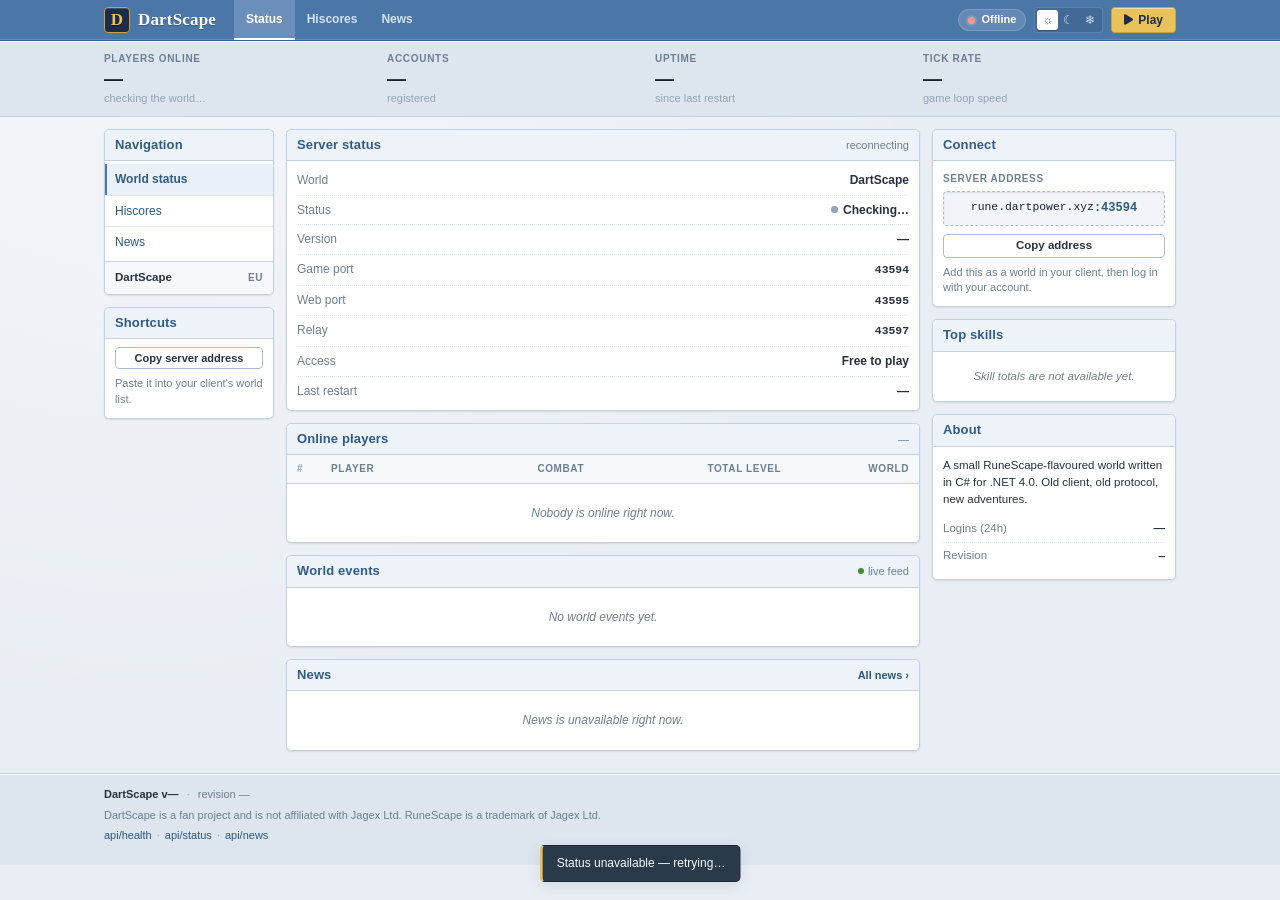
==== src/DartScape.Web/public/index.html @ 3416528e "Server: world simulation, login, protocol, definitions - DefinitionLoader: item/NPC tables from the " ====
<!DOCTYPE html>
<!--
  DartScape — public status site shell.
  A deliberately 2008-era social-network layout (VK/Facebook chrome): blue top bar,
  grey-blue page, white panels, compact type. All live data arrives over the JSON
  API described in docs/WEB-API.md; this file only defines the skeleton and the
  empty states so the page is readable with JavaScript disabled.
-->
<html lang="en" data-theme="light">
<head>
  <meta charset="utf-8">
  <meta name="viewport" content="width=device-width, initial-scale=1">
  <title>DartScape — World Status</title>
  <meta name="description" content="Live world status, online players, hiscores and news for the DartScape world.">
  <meta name="theme-color" content="#4a76a8" id="themeColor">
  <meta name="color-scheme" content="light dark">

  <link rel="icon" type="image/svg+xml" href="assets/img/favicon.svg">

  <!-- Site design first, server-generated branding second so it can override. -->
  <link rel="stylesheet" href="assets/css/app.css">
  <link rel="stylesheet" href="brand.css">

  <!-- Optional icon font. Every icon here is decorative; text labels always render. -->
  <link rel="stylesheet" href="https://cdnjs.cloudflare.com/ajax/libs/font-awesome/6.5.2/css/all.min.css" crossorigin="anonymous" referrerpolicy="no-referrer">

  <script>
    /* Apply the stored theme before first paint to avoid a light-theme flash. */
    (function () {
      try {
        var t = window.localStorage.getItem('dartscape.theme');
        if (t !== 'light' && t !== 'dark' && t !== 'ice') { return; }
        document.documentElement.setAttribute('data-theme', t);
        var m = document.querySelector('meta[name="theme-color"]');
        var c = { light: '#4a76a8', dark: '#22374f', ice: '#3a9ec6' };
        if (m && c[t]) { m.setAttribute('content', c[t]); }
      } catch (e) { /* private mode / disabled storage — keep the light default. */ }
    }());
  </script>
</head>
<body>

<a class="skip" href="#main">Skip to content</a>

<!-- ===== Top bar ========================================================= -->
<header class="topbar" role="banner">
  <div class="topbar-inner">
    <a class="brand" href="./" aria-label="DartScape — world status">
      <span class="brand-mark" aria-hidden="true">D</span>
      <span class="brand-name">DartScape</span>
    </a>

    <nav class="tabs" aria-label="Sections">
      <a class="tab is-active" href="#status" data-view="status" aria-current="page">Status</a>
      <a class="tab" href="#hiscore" data-view="hiscore">Hiscores</a>
      <a class="tab" href="#news" data-view="news">News</a>
    </nav>

    <div class="topbar-actions">
      <span class="conn-pill is-unknown" id="conn-pill" aria-live="polite" title="Checking the world…">
        <span class="pill-dot" aria-hidden="true"></span><span id="conn-text">Connecting…</span>
      </span>

      <div class="theme-switch" role="group" aria-label="Colour theme">
        <button type="button" class="theme-btn is-active" data-theme-set="light" title="Light theme" aria-pressed="true">&#9788;<span class="vh">Light theme</span></button>
        <button type="button" class="theme-btn" data-theme-set="dark" title="Dark theme" aria-pressed="false">&#9790;<span class="vh">Dark theme</span></button>
        <button type="button" class="theme-btn" data-theme-set="ice" title="Ice theme" aria-pressed="false">&#10052;<span class="vh">Ice theme</span></button>
      </div>

      <button type="button" class="btn btn--play" id="play-btn">
        <i class="fa-solid fa-play" aria-hidden="true"></i><span class="btn-play-label">Play</span>
      </button>
    </div>
  </div>
</header>

<!-- ===== Stats strip ==================================================== -->
<section class="statstrip" aria-label="World at a glance">
  <div class="statstrip-inner">
    <div class="stat">
      <span class="stat-label">Players online</span>
      <span class="stat-value" id="stat-players">—</span>
      <span class="stat-note" id="stat-players-note">checking the world…</span>
    </div>
    <div class="stat">
      <span class="stat-label">Accounts</span>
      <span class="stat-value" id="stat-accounts">—</span>
      <span class="stat-note" id="stat-accounts-note">registered</span>
    </div>
    <div class="stat">
      <span class="stat-label">Uptime</span>
      <span class="stat-value" id="stat-uptime">—</span>
      <span class="stat-note" id="stat-uptime-note">since last restart</span>
    </div>
    <div class="stat">
      <span class="stat-label">Tick rate</span>
      <span class="stat-value" id="stat-tick">—</span>
      <span class="stat-note" id="stat-tick-note">game loop speed</span>
    </div>
  </div>
</section>

<!-- ===== Page =========================================================== -->
<main class="layout" id="main">
  <h1 class="vh">DartScape world status</h1>

  <!-- Left navigation column (wide screens only) -->
  <nav class="sidenav" aria-label="Navigation">
    <div class="panel">
      <div class="panel-head"><h2>Navigation</h2></div>
      <ul class="navlist">
        <li><a class="navlink is-active" href="#status" data-view="status" aria-current="page">World status</a></li>
        <li><a class="navlink" href="#hiscore" data-view="hiscore">Hiscores</a></li>
        <li><a class="navlink" href="#news" data-view="news">News</a></li>
      </ul>
      <div class="sidenav-foot">
        <span class="sidenav-world">DartScape</span>
        <span class="sidenav-region" id="nav-region">EU</span>
      </div>
    </div>

    <div class="panel">
      <div class="panel-head"><h2>Shortcuts</h2></div>
      <div class="panel-body panel-body--tight">
        <button type="button" class="btn btn--block btn--sm" data-copy>Copy server address</button>
        <p class="hint">Paste it into your client's world list.</p>
      </div>
    </div>
  </nav>

  <!-- Main column -->
  <div class="column-main">

    <!-- ---------- Status view ---------- -->
    <section class="view" id="view-status" aria-label="World status">

      <div class="panel">
        <div class="panel-head">
          <h2>Server status</h2>
          <span class="panel-note" id="server-note">live</span>
        </div>
        <div class="panel-body">
          <div class="kv" id="server-kv">
            <div class="kv-row"><span class="kv-key">World</span><span class="kv-val">DartScape</span></div>
            <div class="kv-row"><span class="kv-key">Status</span><span class="kv-val"><span class="dot"></span>Checking…</span></div>
            <div class="kv-row"><span class="kv-key">Version</span><span class="kv-val">—</span></div>
            <div class="kv-row"><span class="kv-key">Game port</span><span class="kv-val mono">43594</span></div>
            <div class="kv-row"><span class="kv-key">Web port</span><span class="kv-val mono">43595</span></div>
            <div class="kv-row"><span class="kv-key">Relay</span><span class="kv-val mono">43597</span></div>
            <div class="kv-row"><span class="kv-key">Access</span><span class="kv-val">Free to play</span></div>
            <div class="kv-row"><span class="kv-key">Last restart</span><span class="kv-val">—</span></div>
          </div>
        </div>
      </div>

      <div class="panel">
        <div class="panel-head">
          <h2>Online players</h2>
          <span class="panel-note" id="players-note">—</span>
        </div>
        <div class="table-wrap">
          <table class="table">
            <thead>
              <tr>
                <th class="rank" scope="col">#</th>
                <th scope="col">Player</th>
                <th class="num" scope="col">Combat</th>
                <th class="num" scope="col">Total level</th>
                <th class="num" scope="col">World</th>
              </tr>
            </thead>
            <tbody id="players-body">
              <tr><td colspan="5" class="empty">Nobody is online right now.</td></tr>
            </tbody>
          </table>
        </div>
      </div>

      <div class="panel">
        <div class="panel-head">
          <h2>World events</h2>
          <span class="panel-note"><span class="live-dot" aria-hidden="true"></span>live feed</span>
        </div>
        <ul class="events" id="event-list">
          <li class="empty">No world events yet.</li>
        </ul>
      </div>

      <div class="panel">
        <div class="panel-head">
          <h2>News</h2>
          <a class="panel-link" href="#news" data-view="news">All news &rsaquo;</a>
        </div>
        <div class="news-mini" id="news-mini">
          <p class="empty">No news has been posted yet.</p>
        </div>
      </div>

    </section>

    <!-- ---------- Hiscores view ---------- -->
    <section class="view is-hidden" id="view-hiscore" aria-label="Hiscores">
      <div class="panel">
        <div class="panel-head">
          <h2>Hiscores</h2>
          <span class="panel-note" id="hiscore-note">top 25</span>
        </div>
        <div class="panel-body panel-body--toolbar">
          <label class="field">
            <span class="field-label">Skill</span>
            <select id="skill-select" class="select">
              <option value="attack">Attack</option>
              <option value="strength">Strength</option>
              <option value="defence">Defence</option>
              <option value="ranged">Ranged</option>
              <option value="prayer">Prayer</option>
              <option value="magic">Magic</option>
              <option value="runecrafting">Runecrafting</option>
              <option value="construction">Construction</option>
              <option value="hitpoints">Hitpoints</option>
              <option value="agility">Agility</option>
              <option value="herblore">Herblore</option>
              <option value="thieving">Thieving</option>
              <option value="crafting">Crafting</option>
              <option value="fletching">Fletching</option>
              <option value="slayer">Slayer</option>
              <option value="hunter">Hunter</option>
              <option value="mining">Mining</option>
              <option value="smithing">Smithing</option>
              <option value="fishing">Fishing</option>
              <option value="cooking">Cooking</option>
              <option value="firemaking">Firemaking</option>
              <option value="woodcutting" selected>Woodcutting</option>
              <option value="farming">Farming</option>
            </select>
          </label>
          <button type="button" class="btn" id="hiscore-refresh">Refresh</button>
        </div>
        <div class="table-wrap">
          <table class="table">
            <thead>
              <tr>
                <th class="rank" scope="col">Rank</th>
                <th scope="col">Player</th>
                <th class="num" scope="col">Level</th>
                <th class="num" scope="col">Experience</th>
              </tr>
            </thead>
            <tbody id="hiscore-body">
              <tr><td colspan="4" class="empty">Loading hiscores…</td></tr>
            </tbody>
          </table>
        </div>
      </div>
    </section>

    <!-- ---------- News view ---------- -->
    <section class="view is-hidden" id="view-news" aria-label="News">
      <div class="panel">
        <div class="panel-head">
          <h2>News</h2>
          <span class="panel-note">newest first</span>
        </div>
        <div class="news-full" id="news-full">
          <p class="empty">Loading news…</p>
        </div>
      </div>
    </section>

  </div>

  <!-- Right rail -->
  <aside class="rail" aria-label="Sidebar">

    <div class="panel" id="connect-panel">
      <div class="panel-head"><h2>Connect</h2></div>
      <div class="panel-body">
        <p class="connect-label">Server address</p>
        <div class="address-box">
          <code id="connect-address">rune.dartpower.xyz</code><span class="address-port" id="connect-port">:43594</span>
        </div>
        <button type="button" class="btn btn--block" data-copy>Copy address</button>
        <p class="hint">Add this as a world in your client, then log in with your account.</p>
      </div>
    </div>

    <div class="panel">
      <div class="panel-head"><h2>Top skills</h2></div>
      <div class="panel-body" id="skills-list">
        <p class="empty">Skill totals are not available yet.</p>
      </div>
    </div>

    <div class="panel panel--about">
      <div class="panel-head"><h2>About</h2></div>
      <div class="panel-body">
        <p class="about-text">A small RuneScape-flavoured world written in C# for .NET 4.0. Old client, old protocol, new adventures.</p>
        <div class="kv kv--compact">
          <div class="kv-row"><span class="kv-key">Logins (24h)</span><span class="kv-val" id="about-logins">—</span></div>
          <div class="kv-row"><span class="kv-key">Revision</span><span class="kv-val mono" id="about-rev">—</span></div>
        </div>
      </div>
    </div>

  </aside>
</main>

<noscript>
  <div class="noscript">
    <div class="noscript-inner">
      <strong>JavaScript is switched off.</strong>
      The status page needs JavaScript to read the world's JSON API. You can still
      call <a href="api/status">api/status</a>, <a href="api/news">api/news</a> or
      <a href="api/hiscore?skill=woodcutting">api/hiscore</a> directly — or connect
      to <code>rune.dartpower.xyz:43594</code> with your client.
    </div>
  </div>
</noscript>

<!-- ===== Footer ========================================================= -->
<footer class="sitefoot">
  <div class="sitefoot-inner">
    <p>
      <strong>DartScape</strong>
      <span class="foot-version" id="foot-version">v—</span>
      <span class="foot-sep">·</span>
      <span id="foot-rev">revision —</span>
    </p>
    <p class="foot-legal">DartScape is a fan project and is not affiliated with Jagex Ltd. RuneScape is a trademark of Jagex Ltd.</p>
    <p class="foot-links">
      <a href="api/health">api/health</a><span class="foot-sep">·</span><a href="api/status">api/status</a><span class="foot-sep">·</span><a href="api/news">api/news</a>
    </p>
  </div>
</footer>

<!-- Single reusable toast; only one can ever be visible. -->
<div class="toast" id="toast" role="status" aria-live="polite"></div>

<script src="assets/js/app.js?v=1"></script>
</body>
</html>
---- src/DartScape.Web/public/assets/css/app.css ----
/* ==========================================================================
   DartScape — public status site
   A deliberate 2008-era social-network skin: blue chrome, grey-blue page,
   white panels, 11–13px system type, tight 4–6px radii, 1px inner highlights.

   Contents
     01. Reset & base
     02. Theme tokens  (:root, light, dark, ice)
     03. Layout
     04. Top bar
     05. Stats strip
     06. Panels
     07. Key/value rows
     08. Tables
     09. Pills, dots, tags
     10. Buttons, fields
     11. Event feed
     12. News
     13. Skill bars
     14. Connect / address
     15. Toast, noscript, skip link
     16. Footer
     17. Utilities
     18. Responsive
   ========================================================================== */


/* ==========================================================================
   01. Reset & base
   ========================================================================== */

*,
*::before,
*::after { box-sizing: border-box; }

html {
  -webkit-text-size-adjust: 100%;
  text-size-adjust: 100%;
}

body,
h1, h2, h3, h4, h5, h6,
p, ul, ol, dl, dd, figure, blockquote {
  margin: 0;
}

ul, ol { padding: 0; list-style: none; }

img, svg { display: block; max-width: 100%; }

button, input, select, textarea {
  font: inherit;
  color: inherit;
  margin: 0;
}

button { cursor: pointer; }

table {
  border-collapse: collapse;
  border-spacing: 0;
  width: 100%;
}

a {
  color: var(--link);
  text-decoration: none;
}

a:hover { text-decoration: underline; }

a:focus-visible,
button:focus-visible,
select:focus-visible {
  outline: 2px solid var(--accent);
  outline-offset: 1px;
}

code, .mono {
  font-family: var(--font-mono);
  font-size: 0.95em;
}

body {
  background: var(--bg-page);
  color: var(--text);
  font-family: var(--font-ui);
  font-size: var(--fs-base);
  line-height: 1.55;
  min-height: 100%;
  /* A whisper of the old paper texture, without an image request. */
  background-image:
    radial-gradient(circle at 12% -10%, var(--page-glow) 0, transparent 55%);
  background-repeat: no-repeat;
}

strong, b { font-weight: 700; }

::selection {
  background: var(--selection-bg);
  color: var(--selection-fg);
}


/* ==========================================================================
   02. Theme tokens
   Every colour in this file comes from one of these custom properties.
   :root carries the structural tokens plus the light palette as a fallback.
   ========================================================================== */

:root {
  /* Type & geometry */
  --font-ui: "Segoe UI", Tahoma, Verdana, Arial, "Helvetica Neue", sans-serif;
  --font-mono: Consolas, "Lucida Console", "Courier New", monospace;
  --fs-base: 12px;
  --fs-small: 11px;
  --fs-title: 13px;
  --radius: 5px;
  --radius-sm: 4px;
  --wrap: 1100px;
  --topbar-h: 40px;
  --space: 12px;
  --transition: 120ms ease;

  /* Light palette (also the no-attribute fallback) */
  color-scheme: light;

  --bg-page: #e9eef4;
  --bg-page-alt: #dde5ef;
  --bg-panel: #ffffff;
  --bg-panel-head: #eef3f9;
  --bg-subtle: #f6f9fc;
  --bg-inset: #f1f5fa;

  --border: #c3d2e3;
  --border-strong: #a9bed6;
  --border-soft: #dde6f0;

  --text: #26313d;
  --text-strong: #16222e;
  --text-muted: #6d7f92;
  --text-faint: #93a3b3;

  --link: #2b587a;
  --link-hover: #1d4361;

  --accent: #4a76a8;
  --accent-strong: #2f5b86;
  --accent-soft: #eaf1f9;

  --topbar-bg: #4a76a8;
  --topbar-edge: #3a608c;
  --topbar-text: #ffffff;
  --topbar-dim: #d3e3f3;
  --topbar-hover: rgba(255, 255, 255, 0.12);
  --topbar-active: rgba(255, 255, 255, 0.18);
  --topbar-line: rgba(255, 255, 255, 0.16);

  --ok: #3f8a3f;
  --ok-soft: #e8f4e6;
  --warn: #a97a1e;
  --bad: #b2433a;
  --bad-soft: #fbeceb;

  --gold: #e8c25a;
  --gold-hover: #f2d276;
  --gold-edge: #c9a43e;
  --navy: #1b2c4a;

  --row-hover: #f2f7fd;
  --row-zebra: #fafcfe;

  --shadow: rgba(24, 44, 72, 0.10);
  --inset-highlight: rgba(255, 255, 255, 0.85);
  --page-glow: rgba(255, 255, 255, 0.55);

  --toast-bg: #2b3a4a;
  --toast-fg: #f4f8fc;
  --toast-border: #1c2733;

  --selection-bg: #cfe1f4;
  --selection-fg: #16222e;
}

html[data-theme="light"] {
  color-scheme: light;

  --bg-page: #e9eef4;
  --bg-page-alt: #dde5ef;
  --bg-panel: #ffffff;
  --bg-panel-head: #eef3f9;
  --bg-subtle: #f6f9fc;
  --bg-inset: #f1f5fa;

  --border: #c3d2e3;
  --border-strong: #a9bed6;
  --border-soft: #dde6f0;

  --text: #26313d;
  --text-strong: #16222e;
  --text-muted: #6d7f92;
  --text-faint: #93a3b3;

  --link: #2b587a;
  --link-hover: #1d4361;

  --accent: #4a76a8;
  --accent-strong: #2f5b86;
  --accent-soft: #eaf1f9;

  --topbar-bg: #4a76a8;
  --topbar-edge: #3a608c;
  --topbar-text: #ffffff;
  --topbar-dim: #d3e3f3;
  --topbar-hover: rgba(255, 255, 255, 0.12);
  --topbar-active: rgba(255, 255, 255, 0.18);
  --topbar-line: rgba(255, 255, 255, 0.16);

  --ok: #3f8a3f;
  --ok-soft: #e8f4e6;
  --warn: #a97a1e;
  --bad: #b2433a;
  --bad-soft: #fbeceb;

  --gold: #e8c25a;
  --gold-hover: #f2d276;
  --gold-edge: #c9a43e;
  --navy: #1b2c4a;

  --row-hover: #f2f7fd;
  --row-zebra: #fafcfe;

  --shadow: rgba(24, 44, 72, 0.10);
  --inset-highlight: rgba(255, 255, 255, 0.85);
  --page-glow: rgba(255, 255, 255, 0.55);

  --toast-bg: #2b3a4a;
  --toast-fg: #f4f8fc;
  --toast-border: #1c2733;

  --selection-bg: #cfe1f4;
  --selection-fg: #16222e;
}

html[data-theme="dark"] {
  color-scheme: dark;

  --bg-page: #161c24;
  --bg-page-alt: #121820;
  --bg-panel: #1f2733;
  --bg-panel-head: #232d3a;
  --bg-subtle: #242e3b;
  --bg-inset: #1a222c;

  --border: #33414f;
  --border-strong: #435667;
  --border-soft: #2a3542;

  --text: #d3dce6;
  --text-strong: #f0f5fa;
  --text-muted: #94a4b4;
  --text-faint: #72828f;

  --link: #8db6e4;
  --link-hover: #b3d2f5;

  --accent: #5b8fd0;
  --accent-strong: #8fb8e8;
  --accent-soft: #24374c;

  --topbar-bg: #22374f;
  --topbar-edge: #16273a;
  --topbar-text: #eef5fc;
  --topbar-dim: #a3b9ce;
  --topbar-hover: rgba(255, 255, 255, 0.08);
  --topbar-active: rgba(255, 255, 255, 0.14);
  --topbar-line: rgba(255, 255, 255, 0.10);

  --ok: #6fbf73;
  --ok-soft: #1f3324;
  --warn: #d8ab52;
  --bad: #e0766c;
  --bad-soft: #3a2422;

  --gold: #e8c25a;
  --gold-hover: #f4d47f;
  --gold-edge: #b28f38;
  --navy: #16233a;

  --row-hover: #27333f;
  --row-zebra: #222b37;

  --shadow: rgba(0, 0, 0, 0.40);
  --inset-highlight: rgba(255, 255, 255, 0.05);
  --page-glow: rgba(90, 140, 200, 0.06);

  --toast-bg: #2f3d4d;
  --toast-fg: #f0f5fa;
  --toast-border: #435667;

  --selection-bg: #34506f;
  --selection-fg: #f0f5fa;
}

html[data-theme="ice"] {
  color-scheme: light;

  --bg-page: #e6f4fa;
  --bg-page-alt: #d6ecf6;
  --bg-panel: #ffffff;
  --bg-panel-head: #e4f5fc;
  --bg-subtle: #f4fbfe;
  --bg-inset: #eef8fd;

  --border: #b4dced;
  --border-strong: #8ec9e0;
  --border-soft: #d3ecf6;

  --text: #1e3a47;
  --text-strong: #0d2a36;
  --text-muted: #5b8296;
  --text-faint: #8aadbd;

  --link: #0e7fa8;
  --link-hover: #095f7e;

  --accent: #2b9fc6;
  --accent-strong: #0e7fa8;
  --accent-soft: #e0f4fc;

  --topbar-bg: #3a9ec6;
  --topbar-edge: #2b86ab;
  --topbar-text: #ffffff;
  --topbar-dim: #d9f1fb;
  --topbar-hover: rgba(255, 255, 255, 0.14);
  --topbar-active: rgba(255, 255, 255, 0.22);
  --topbar-line: rgba(255, 255, 255, 0.22);

  --ok: #2f8f7a;
  --ok-soft: #e2f5f1;
  --warn: #a8811f;
  --bad: #c2543f;
  --bad-soft: #fdeeea;

  --gold: #f0cd6b;
  --gold-hover: #f8dc8c;
  --gold-edge: #c9a848;
  --navy: #123a4c;

  --row-hover: #f0fafe;
  --row-zebra: #f8fdff;

  --shadow: rgba(20, 80, 110, 0.12);
  --inset-highlight: rgba(255, 255, 255, 0.90);
  --page-glow: rgba(255, 255, 255, 0.75);

  --toast-bg: #17495c;
  --toast-fg: #f2fbfe;
  --toast-border: #0e3546;

  --selection-bg: #c8eaf7;
  --selection-fg: #0d2a36;
}


/* ==========================================================================
   03. Layout
   Three columns on wide screens, two under 1080px, one under 900px.
   ========================================================================== */

.layout {
  display: grid;
  grid-template-columns: 170px minmax(0, 1fr) 244px;
  grid-gap: var(--space);
  align-items: start;
  max-width: var(--wrap);
  margin: 0 auto;
  padding: var(--space) 14px 22px;
}

.column-main { min-width: 0; }

.sidenav,
.rail { min-width: 0; }

.view { display: block; }


/* ==========================================================================
   04. Top bar
   ========================================================================== */

.topbar {
  background: var(--topbar-bg);
  border-bottom: 1px solid var(--topbar-edge);
  box-shadow: inset 0 -1px 0 var(--topbar-line);
  color: var(--topbar-text);
}

.topbar-inner {
  display: flex;
  align-items: center;
  height: var(--topbar-h);
  max-width: var(--wrap);
  margin: 0 auto;
  padding: 0 14px;
}

.brand {
  display: flex;
  align-items: center;
  margin-right: 18px;
  color: var(--topbar-text);
  text-decoration: none;
}

.brand:hover { text-decoration: none; }

.brand-mark {
  display: block;
  width: 26px;
  height: 26px;
  margin-right: 8px;
  border: 1px solid var(--gold-edge);
  border-radius: var(--radius-sm);
  background: var(--navy);
  box-shadow: inset 0 1px 0 rgba(255, 255, 255, 0.18);
  color: var(--gold);
  font-family: Georgia, "Times New Roman", serif;
  font-size: 17px;
  font-weight: 700;
  line-height: 24px;
  text-align: center;
  text-shadow: 0 1px 0 rgba(0, 0, 0, 0.45);
}

.brand-name {
  font-family: Georgia, "Times New Roman", serif;
  font-size: 17px;
  font-weight: 700;
  letter-spacing: 0.01em;
  text-shadow: 0 1px 0 rgba(0, 0, 0, 0.25);
}

.tabs {
  display: flex;
  align-self: stretch;
  align-items: stretch;
  height: 100%;
}

.tab {
  display: flex;
  align-items: center;
  padding: 0 12px;
  border-bottom: 2px solid transparent;
  color: var(--topbar-dim);
  font-size: 12px;
  font-weight: 600;
  text-decoration: none;
  transition: background var(--transition), color var(--transition);
}

.tab:hover {
  background: var(--topbar-hover);
  color: var(--topbar-text);
  text-decoration: none;
}

.tab.is-active {
  border-bottom-color: var(--topbar-text);
  background: var(--topbar-active);
  color: var(--topbar-text);
}

.topbar-actions {
  display: flex;
  align-items: center;
  margin-left: auto;
}

.topbar-actions > * { margin-left: 8px; }

/* Connection pill */
.conn-pill {
  display: inline-flex;
  align-items: center;
  height: 22px;
  padding: 0 9px;
  border: 1px solid var(--topbar-line);
  border-radius: 11px;
  background: rgba(255, 255, 255, 0.14);
  color: var(--topbar-text);
  font-size: 11px;
  font-weight: 600;
  white-space: nowrap;
}

.pill-dot {
  width: 7px;
  height: 7px;
  margin-right: 6px;
  border-radius: 50%;
  background: var(--text-faint);
  box-shadow: 0 0 0 2px rgba(255, 255, 255, 0.14);
}

.conn-pill.is-online .pill-dot {
  background: #7ede7e;
  box-shadow: 0 0 0 2px rgba(255, 255, 255, 0.14), 0 0 7px rgba(126, 222, 126, 0.85);
  animation: pulse-dot 2.4s ease-in-out infinite;
}

.conn-pill.is-offline .pill-dot {
  background: #ff9a8b;
  box-shadow: 0 0 0 2px rgba(255, 255, 255, 0.14);
}

.conn-pill.is-unknown .pill-dot { background: #d8dde4; }

@keyframes pulse-dot {
  0%, 100% { opacity: 1; }
  50% { opacity: 0.45; }
}

/* Theme switcher */
.theme-switch {
  display: flex;
  padding: 2px;
  border: 1px solid var(--topbar-line);
  border-radius: var(--radius-sm);
  background: rgba(0, 0, 0, 0.10);
}

.theme-btn {
  display: block;
  width: 21px;
  height: 20px;
  padding: 0;
  border: 0;
  border-radius: 3px;
  background: transparent;
  color: var(--topbar-dim);
  font-size: 12px;
  line-height: 20px;
  text-align: center;
}

.theme-btn:hover {
  background: var(--topbar-hover);
  color: var(--topbar-text);
}

.theme-btn.is-active {
  background: var(--topbar-text);
  color: var(--topbar-bg);
  box-shadow: 0 1px 0 rgba(0, 0, 0, 0.18);
}


/* ==========================================================================
   05. Stats strip
   ========================================================================== */

.statstrip {
  border-bottom: 1px solid var(--border);
  background: var(--bg-page-alt);
  box-shadow: inset 0 1px 0 var(--inset-highlight);
}

.statstrip-inner {
  display: grid;
  grid-template-columns: repeat(4, minmax(0, 1fr));
  max-width: var(--wrap);
  margin: 0 auto;
  padding: 9px 14px;
}

.stat {
  padding: 1px 14px;
  border-left: 1px solid var(--border-soft);
}

.stat:first-child {
  padding-left: 0;
  border-left: 0;
}

.stat-label {
  display: block;
  color: var(--text-muted);
  font-size: 10px;
  font-weight: 700;
  letter-spacing: 0.07em;
  text-transform: uppercase;
}

.stat-value {
  display: block;
  color: var(--text-strong);
  font-size: 19px;
  font-weight: 700;
  font-variant-numeric: tabular-nums;
  line-height: 1.3;
  letter-spacing: -0.01em;
}

.stat-note {
  display: block;
  color: var(--text-faint);
  font-size: 11px;
  line-height: 1.35;
}

.statstrip.is-stale .stat-value { opacity: 0.55; }


/* ==========================================================================
   06. Panels
   ========================================================================== */

.panel {
  margin-bottom: var(--space);
  border: 1px solid var(--border);
  border-radius: var(--radius);
  background: var(--bg-panel);
  box-shadow: inset 0 1px 0 var(--inset-highlight), 0 1px 2px var(--shadow);
  overflow: hidden;
}

.panel:last-child { margin-bottom: 0; }

.panel-head {
  display: flex;
  align-items: center;
  justify-content: space-between;
  padding: 6px 10px;
  border-bottom: 1px solid var(--border);
  border-radius: var(--radius) var(--radius) 0 0;
  background: var(--bg-panel-head);
}

.panel-head h2 {
  color: var(--accent-strong);
  font-size: var(--fs-title);
  font-weight: 700;
  letter-spacing: 0.01em;
  line-height: 1.4;
}

.panel-note {
  color: var(--text-muted);
  font-size: 11px;
  white-space: nowrap;
}

.panel-link {
  font-size: 11px;
  font-weight: 600;
  white-space: nowrap;
}

.panel-body { padding: 10px; }

.panel-body--tight { padding: 8px 10px 10px; }

.panel-body--toolbar {
  display: flex;
  align-items: flex-end;
  justify-content: space-between;
  padding: 9px 10px;
  border-bottom: 1px solid var(--border-soft);
  background: var(--bg-subtle);
}

.panel-body--toolbar .btn { margin-left: 8px; }

/* Left nav list */
.navlist { padding: 3px 0; }

.navlink {
  display: block;
  padding: 6px 10px;
  border-bottom: 1px solid var(--border-soft);
  color: var(--link);
  font-size: 12px;
}

.navlink:hover {
  background: var(--bg-subtle);
  text-decoration: none;
}

.navlink.is-active {
  background: var(--accent-soft);
  box-shadow: inset 2px 0 0 var(--accent);
  color: var(--accent-strong);
  font-weight: 700;
}

.navlist li:last-child .navlink { border-bottom: 0; }

.sidenav-foot {
  display: flex;
  align-items: baseline;
  justify-content: space-between;
  padding: 7px 10px;
  border-top: 1px solid var(--border);
  background: var(--bg-subtle);
  border-radius: 0 0 var(--radius) var(--radius);
}

.sidenav-world {
  color: var(--text);
  font-size: 11.5px;
  font-weight: 700;
}

.sidenav-region {
  color: var(--text-muted);
  font-size: 10px;
  font-weight: 700;
  letter-spacing: 0.06em;
  text-transform: uppercase;
}

.hint {
  margin-top: 7px;
  color: var(--text-muted);
  font-size: 11px;
  line-height: 1.45;
}


/* ==========================================================================
   07. Key/value rows
   ========================================================================== */

.kv { display: block; }

.kv-row {
  display: flex;
  align-items: baseline;
  justify-content: space-between;
  padding: 5px 0;
  border-bottom: 1px dotted var(--border-soft);
  font-size: 12px;
}

.kv-row:first-child { padding-top: 0; }

.kv-row:last-child {
  padding-bottom: 0;
  border-bottom: 0;
}

.kv-key {
  padding-right: 10px;
  color: var(--text-muted);
  white-space: nowrap;
}

.kv-val {
  color: var(--text);
  font-weight: 600;
  text-align: right;
  word-break: break-word;
}

.kv-val .mono { font-weight: 600; }

.kv--compact .kv-row {
  padding: 4px 0;
  font-size: 11.5px;
}

.kv--compact { margin-top: 8px; }


/* ==========================================================================
   08. Tables
   ========================================================================== */

.table-wrap {
  overflow-x: auto;
  border-radius: 0 0 var(--radius) var(--radius);
}

.table { font-size: 12px; }

.table th {
  padding: 6px 10px;
  border-bottom: 1px solid var(--border);
  background: var(--bg-subtle);
  color: var(--text-muted);
  font-size: 10px;
  font-weight: 700;
  letter-spacing: 0.06em;
  text-align: left;
  text-transform: uppercase;
  white-space: nowrap;
}

.table td {
  padding: 6px 10px;
  border-bottom: 1px solid var(--border-soft);
  vertical-align: middle;
}

.table tbody tr:nth-child(even) { background: var(--row-zebra); }

.table tbody tr:hover { background: var(--row-hover); }

.table tbody tr:last-child td { border-bottom: 0; }

.table .num {
  font-variant-numeric: tabular-nums;
  text-align: right;
  white-space: nowrap;
}

.table .rank {
  width: 34px;
  color: var(--text-faint);
  font-variant-numeric: tabular-nums;
}

.table .player-name { font-weight: 600; }

.table .staff-star {
  margin-left: 4px;
  color: var(--gold);
  font-size: 10px;
}

.table .level-max { color: var(--ok); font-weight: 700; }

.table td.empty {
  padding: 20px 12px;
  color: var(--text-muted);
  text-align: center;
  font-style: italic;
}

.table tbody tr:hover td.empty { background: transparent; }


/* ==========================================================================
   09. Pills, dots, tags
   ========================================================================== */

.dot {
  display: inline-block;
  width: 7px;
  height: 7px;
  margin-right: 5px;
  border-radius: 50%;
  background: var(--text-faint);
  vertical-align: 1px;
}

.dot--ok { background: var(--ok); }

.dot--bad { background: var(--bad); }

.dot--warn { background: var(--warn); }

.live-dot {
  display: inline-block;
  width: 6px;
  height: 6px;
  margin-right: 4px;
  border-radius: 50%;
  background: var(--ok);
  box-shadow: 0 0 0 2px var(--ok-soft);
  vertical-align: 1px;
  animation: pulse-dot 2.4s ease-in-out infinite;
}

.tag {
  display: inline-block;
  margin-left: 6px;
  padding: 1px 5px;
  border: 1px solid var(--border-soft);
  border-radius: 3px;
  background: var(--accent-soft);
  color: var(--accent-strong);
  font-size: 9.5px;
  font-weight: 700;
  letter-spacing: 0.05em;
  text-transform: uppercase;
  vertical-align: 1px;
}

.tag--muted {
  background: var(--bg-subtle);
  color: var(--text-muted);
}


/* ==========================================================================
   10. Buttons, fields
   ========================================================================== */

.btn {
  display: inline-flex;
  align-items: center;
  justify-content: center;
  height: 24px;
  padding: 0 10px;
  border: 1px solid var(--border-strong);
  border-radius: var(--radius-sm);
  background: var(--bg-panel);
  box-shadow: inset 0 1px 0 var(--inset-highlight);
  color: var(--text);
  font-size: 11.5px;
  font-weight: 600;
  line-height: 1;
  text-decoration: none;
  white-space: nowrap;
  transition: background var(--transition), border-color var(--transition);
}

.btn:hover {
  border-color: var(--accent);
  background: var(--bg-subtle);
  text-decoration: none;
}

.btn:active {
  background: var(--bg-inset);
  box-shadow: inset 0 1px 2px var(--shadow);
}

.btn i,
.btn .fa-solid { margin-right: 5px; }

.btn--block {
  display: flex;
  width: 100%;
}

.btn--sm {
  height: 22px;
  font-size: 11px;
}

.btn--play {
  height: 26px;
  padding: 0 12px;
  border-color: var(--gold-edge);
  background: var(--gold);
  box-shadow: inset 0 1px 0 rgba(255, 255, 255, 0.45);
  color: var(--navy);
  font-size: 12px;
  font-weight: 700;
}

.btn--play:hover {
  border-color: var(--gold-edge);
  background: var(--gold-hover);
}

.btn--play:active { background: var(--gold); }

.field {
  display: flex;
  align-items: center;
}

.field-label {
  margin-right: 7px;
  color: var(--text-muted);
  font-size: 11px;
  font-weight: 700;
  letter-spacing: 0.04em;
  text-transform: uppercase;
  white-space: nowrap;
}

.select {
  height: 24px;
  padding: 0 4px;
  border: 1px solid var(--border-strong);
  border-radius: var(--radius-sm);
  background: var(--bg-panel);
  color: var(--text);
  font-size: 12px;
}

.select:hover { border-color: var(--accent); }


/* ==========================================================================
   11. Event feed
   ========================================================================== */

.events { display: block; }

.event {
  display: flex;
  align-items: flex-start;
  padding: 6px 10px;
  border-bottom: 1px solid var(--border-soft);
  font-size: 12px;
  line-height: 1.45;
}

.event:last-child { border-bottom: 0; }

.event::before {
  content: "";
  flex: none;
  width: 6px;
  height: 6px;
  margin: 6px 8px 0 0;
  border-radius: 50%;
  background: var(--text-faint);
}

.event--levelup::before { background: var(--ok); }
.event--login::before { background: var(--accent); }
.event--logout::before { background: var(--text-faint); }
.event--death::before { background: var(--bad); }
.event--drop::before { background: var(--gold); }
.event--trade::before { background: var(--warn); }
.event--quest::before { background: var(--accent-strong); }

.event-text {
  min-width: 0;
  color: var(--text);
  word-break: break-word;
}

.event-time {
  order: 2;
  margin-left: auto;
  padding-left: 8px;
  color: var(--text-faint);
  font-size: 11px;
  font-variant-numeric: tabular-nums;
  white-space: nowrap;
}

.events .empty {
  padding: 20px 12px;
  color: var(--text-muted);
  font-size: 12px;
  font-style: italic;
  text-align: center;
}

.events .empty::before { display: none; }


/* ==========================================================================
   12. News
   ========================================================================== */

.news-mini { padding: 0; }

.news-mini .empty,
.news-full .empty {
  padding: 20px 12px;
  color: var(--text-muted);
  font-size: 12px;
  font-style: italic;
  text-align: center;
}

.news-item {
  padding: 9px 10px;
  border-bottom: 1px solid var(--border-soft);
}

.news-item:last-child { border-bottom: 0; }

.news-item h3 {
  margin-bottom: 2px;
  font-size: 12.5px;
  font-weight: 700;
  line-height: 1.4;
}

.news-item h3 a { color: var(--link); }

.news-meta {
  margin-bottom: 3px;
  color: var(--text-faint);
  font-size: 11px;
}

.news-body {
  color: var(--text);
  font-size: 12px;
  line-height: 1.55;
  word-break: break-word;
}

.news-full .news-item { padding: 12px; }

.news-full .news-item h3 { font-size: 13.5px; }


/* ==========================================================================
   13. Skill bars
   ========================================================================== */

.skill-row { padding: 5px 0; }

.skill-row:first-child { padding-top: 0; }

.skill-row:last-child { padding-bottom: 0; }

.skill-top {
  display: flex;
  align-items: baseline;
  justify-content: space-between;
  margin-bottom: 3px;
  font-size: 11.5px;
}

.skill-name { color: var(--text); }

.skill-total {
  color: var(--text-muted);
  font-variant-numeric: tabular-nums;
  font-weight: 600;
}

.skill-bar {
  height: 5px;
  border: 1px solid var(--border-soft);
  border-radius: 3px;
  background: var(--bg-inset);
  overflow: hidden;
}

.skill-bar span {
  display: block;
  height: 100%;
  min-width: 2px;
  border-radius: 2px;
  background: var(--accent);
}

.skills .empty,
#skills-list .empty {
  padding: 6px 0;
  color: var(--text-muted);
  font-size: 11.5px;
  font-style: italic;
  text-align: center;
}


/* ==========================================================================
   14. Connect / address
   ========================================================================== */

.connect-label {
  margin-bottom: 4px;
  color: var(--text-muted);
  font-size: 10px;
  font-weight: 700;
  letter-spacing: 0.06em;
  text-transform: uppercase;
}

.address-box {
  display: flex;
  align-items: center;
  justify-content: center;
  margin-bottom: 8px;
  padding: 8px 6px;
  border: 1px dashed var(--border-strong);
  border-radius: var(--radius-sm);
  background: var(--bg-inset);
  box-shadow: inset 0 1px 2px var(--shadow);
  color: var(--text-strong);
  font-family: var(--font-mono);
  font-size: 12px;
  line-height: 1.4;
  word-break: break-all;
  text-align: center;
}

.address-port {
  color: var(--accent-strong);
  font-weight: 700;
}

#connect-panel.is-pulsing {
  animation: panel-pulse 1s ease-out;
}

@keyframes panel-pulse {
  0% { box-shadow: 0 0 0 0 var(--accent), inset 0 1px 0 var(--inset-highlight); }
  100% { box-shadow: 0 0 0 8px transparent, inset 0 1px 0 var(--inset-highlight); }
}

.about-text {
  color: var(--text);
  font-size: 11.5px;
  line-height: 1.5;
}


/* ==========================================================================
   15. Toast, noscript, skip link
   ========================================================================== */

.toast {
  position: fixed;
  left: 50%;
  bottom: 18px;
  z-index: 60;
  max-width: 340px;
  padding: 9px 14px;
  border: 1px solid var(--toast-border);
  border-left: 3px solid var(--gold);
  border-radius: var(--radius);
  background: var(--toast-bg);
  box-shadow: 0 4px 14px var(--shadow);
  color: var(--toast-fg);
  font-size: 12px;
  line-height: 1.4;
  opacity: 0;
  visibility: hidden;
  transform: translate(-50%, 10px);
  transition: opacity 160ms ease, transform 160ms ease, visibility 160ms ease;
}

.toast.is-visible {
  opacity: 1;
  visibility: visible;
  transform: translate(-50%, 0);
}

.noscript {
  max-width: var(--wrap);
  margin: 0 auto;
  padding: 0 14px 16px;
}

.noscript-inner {
  padding: 12px 14px;
  border: 1px solid var(--border-strong);
  border-left: 3px solid var(--warn);
  border-radius: var(--radius);
  background: var(--bg-panel);
  color: var(--text);
  font-size: 12px;
  line-height: 1.6;
}

.noscript-inner strong { display: block; margin-bottom: 2px; }

.noscript code {
  padding: 1px 4px;
  border: 1px solid var(--border-soft);
  border-radius: 3px;
  background: var(--bg-inset);
}

.skip {
  position: absolute;
  left: -9999px;
  top: 0;
  z-index: 100;
  padding: 6px 12px;
  border-radius: 0 0 var(--radius-sm) 0;
  background: var(--gold);
  color: var(--navy);
  font-weight: 700;
}

.skip:focus {
  left: 0;
  text-decoration: none;
}


/* ==========================================================================
   16. Footer
   ========================================================================== */

.sitefoot {
  border-top: 1px solid var(--border);
  background: var(--bg-page-alt);
  box-shadow: inset 0 1px 0 var(--inset-highlight);
}

.sitefoot-inner {
  max-width: var(--wrap);
  margin: 0 auto;
  padding: 12px 14px 20px;
  color: var(--text-muted);
  font-size: 11px;
  line-height: 1.6;
}

.sitefoot p + p { margin-top: 3px; }

.sitefoot strong { color: var(--text); }

.foot-version {
  color: var(--text);
  font-weight: 600;
}

.foot-sep {
  margin: 0 5px;
  color: var(--text-faint);
}

.foot-legal { max-width: 640px; }

.foot-links a { font-size: 11px; }


/* ==========================================================================
   17. Utilities
   ========================================================================== */

.is-hidden { display: none !important; }

.vh {
  position: absolute !important;
  width: 1px;
  height: 1px;
  margin: -1px;
  padding: 0;
  border: 0;
  overflow: hidden;
  clip: rect(0 0 0 0);
  white-space: nowrap;
}

.muted { color: var(--text-muted); }


/* ==========================================================================
   18. Responsive
   ========================================================================== */

@media (max-width: 1080px) {
  .layout {
    grid-template-columns: minmax(0, 1fr) 240px;
  }

  .sidenav { display: none; }
}

@media (max-width: 900px) {
  .layout {
    grid-template-columns: minmax(0, 1fr);
    padding-bottom: 18px;
  }

  .rail {
    display: grid;
    grid-template-columns: repeat(2, minmax(0, 1fr));
    grid-gap: var(--space);
    align-items: start;
  }

  .rail .panel { margin-bottom: 0; }

  .rail .panel--about { grid-column: 1 / -1; }
}

@media (max-width: 720px) {
  .topbar-inner {
    height: auto;
    padding: 7px 12px;
    flex-wrap: wrap;
  }

  .brand { margin-right: 10px; }

  .topbar-actions { margin-left: auto; }

  .tabs {
    order: 3;
    width: 100%;
    height: auto;
    margin-top: 7px;
    border-top: 1px solid var(--topbar-line);
  }

  .tab {
    padding: 6px 12px;
    border-bottom-width: 2px;
  }

  .tab:first-child { padding-left: 0; }

  .statstrip-inner {
    grid-template-columns: repeat(2, minmax(0, 1fr));
    grid-row-gap: 9px;
  }

  .stat { padding-left: 12px; }

  .stat:nth-child(odd) {
    padding-left: 0;
    border-left: 0;
  }

  .stat-value { font-size: 17px; }

  .layout { padding: 10px 10px 16px; }

  .rail { grid-template-columns: minmax(0, 1fr); }

  .rail .panel--about { grid-column: auto; }

  .panel-body--toolbar { flex-wrap: wrap; }

  .panel-body--toolbar .btn {
    margin-top: 7px;
    margin-left: 0;
  }

  .sitefoot-inner { padding: 11px 12px 18px; }

  .btn-play-label { display: none; }

  .btn--play { padding: 0 9px; }

  .btn--play i { margin-right: 0; }
}

@media (max-width: 420px) {
  .brand-name { font-size: 15px; }

  .theme-btn { width: 19px; }

  .conn-pill { padding: 0 8px; }

  .conn-pill .pill-dot { margin-right: 5px; }

  .table th,
  .table td { padding: 6px 8px; }

  .table .num { font-size: 11px; }
}

@media (prefers-reduced-motion: reduce) {
  *,
  *::before,
  *::after {
    animation-duration: 0.001ms !important;
    animation-iteration-count: 1 !important;
    transition-duration: 0.001ms !important;
  }
}
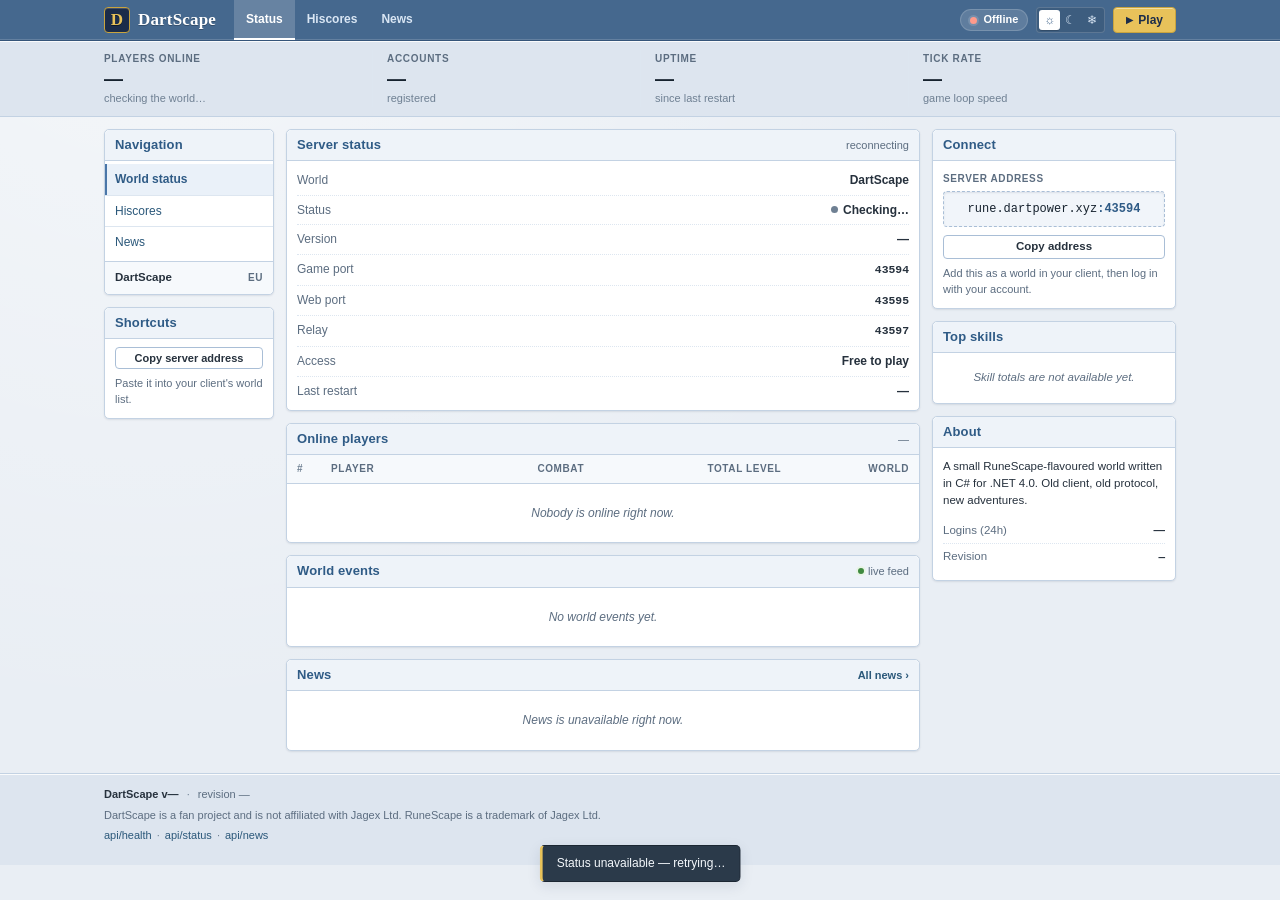
==== commit 770cd3ca: "Client and launcher - Framebuffer: 32-bit software renderer, one LockBits copy per frame. - FontRend" ====
--- a/src/DartScape.Web/public/index.html
+++ b/src/DartScape.Web/public/index.html
@@ -12,7 +12,7 @@
   <meta name="viewport" content="width=device-width, initial-scale=1">
   <title>DartScape — World Status</title>
   <meta name="description" content="Live world status, online players, hiscores and news for the DartScape world.">
-  <meta name="theme-color" content="#4a76a8" id="themeColor">
+  <meta name="theme-color" content="#45688e" id="themeColor">
   <meta name="color-scheme" content="light dark">
 
   <link rel="icon" type="image/svg+xml" href="assets/img/favicon.svg">
@@ -32,7 +32,7 @@
         if (t !== 'light' && t !== 'dark' && t !== 'ice') { return; }
         document.documentElement.setAttribute('data-theme', t);
         var m = document.querySelector('meta[name="theme-color"]');
-        var c = { light: '#4a76a8', dark: '#22374f', ice: '#3a9ec6' };
+        var c = { light: '#45688e', dark: '#22374f', ice: '#24748f' };
         if (m && c[t]) { m.setAttribute('content', c[t]); }
       } catch (e) { /* private mode / disabled storage — keep the light default. */ }
     }());
@@ -68,7 +68,7 @@
       </div>
 
       <button type="button" class="btn btn--play" id="play-btn">
-        <i class="fa-solid fa-play" aria-hidden="true"></i><span class="btn-play-label">Play</span>
+        <span class="play-glyph" aria-hidden="true">&#9654;</span><span class="btn-play-label">Play</span>
       </button>
     </div>
   </div>
--- a/src/DartScape.Web/public/assets/css/app.css
+++ b/src/DartScape.Web/public/assets/css/app.css
@@ -138,8 +138,8 @@
 
   --text: #26313d;
   --text-strong: #16222e;
-  --text-muted: #6d7f92;
-  --text-faint: #93a3b3;
+  --text-muted: #5c6d80;
+  --text-faint: #6f8093;
 
   --link: #2b587a;
   --link-hover: #1d4361;
@@ -148,10 +148,10 @@
   --accent-strong: #2f5b86;
   --accent-soft: #eaf1f9;
 
-  --topbar-bg: #4a76a8;
-  --topbar-edge: #3a608c;
+  --topbar-bg: #45688e;
+  --topbar-edge: #35557a;
   --topbar-text: #ffffff;
-  --topbar-dim: #d3e3f3;
+  --topbar-dim: #d9e6f4;
   --topbar-hover: rgba(255, 255, 255, 0.12);
   --topbar-active: rgba(255, 255, 255, 0.18);
   --topbar-line: rgba(255, 255, 255, 0.16);
@@ -198,8 +198,8 @@
 
   --text: #26313d;
   --text-strong: #16222e;
-  --text-muted: #6d7f92;
-  --text-faint: #93a3b3;
+  --text-muted: #5c6d80;
+  --text-faint: #6f8093;
 
   --link: #2b587a;
   --link-hover: #1d4361;
@@ -208,10 +208,10 @@
   --accent-strong: #2f5b86;
   --accent-soft: #eaf1f9;
 
-  --topbar-bg: #4a76a8;
-  --topbar-edge: #3a608c;
+  --topbar-bg: #45688e;
+  --topbar-edge: #35557a;
   --topbar-text: #ffffff;
-  --topbar-dim: #d3e3f3;
+  --topbar-dim: #d9e6f4;
   --topbar-hover: rgba(255, 255, 255, 0.12);
   --topbar-active: rgba(255, 255, 255, 0.18);
   --topbar-line: rgba(255, 255, 255, 0.16);
@@ -259,7 +259,7 @@
   --text: #d3dce6;
   --text-strong: #f0f5fa;
   --text-muted: #94a4b4;
-  --text-faint: #72828f;
+  --text-faint: #8293a0;
 
   --link: #8db6e4;
   --link-hover: #b3d2f5;
@@ -318,20 +318,20 @@
 
   --text: #1e3a47;
   --text-strong: #0d2a36;
-  --text-muted: #5b8296;
-  --text-faint: #8aadbd;
-
-  --link: #0e7fa8;
-  --link-hover: #095f7e;
+  --text-muted: #4f7488;
+  --text-faint: #57808f;
+
+  --link: #0a6c90;
+  --link-hover: #074d68;
 
   --accent: #2b9fc6;
-  --accent-strong: #0e7fa8;
+  --accent-strong: #0b6d91;
   --accent-soft: #e0f4fc;
 
-  --topbar-bg: #3a9ec6;
-  --topbar-edge: #2b86ab;
+  --topbar-bg: #24748f;
+  --topbar-edge: #1b5d75;
   --topbar-text: #ffffff;
-  --topbar-dim: #d9f1fb;
+  --topbar-dim: #e2f5fd;
   --topbar-hover: rgba(255, 255, 255, 0.14);
   --topbar-active: rgba(255, 255, 255, 0.22);
   --topbar-line: rgba(255, 255, 255, 0.22);
@@ -935,6 +935,15 @@
 .btn i,
 .btn .fa-solid { margin-right: 5px; }
 
+/* The Play icon is a plain glyph on purpose: the button must read correctly
+   even when the Font Awesome CDN is unreachable. */
+.play-glyph {
+  margin-right: 5px;
+  font-size: 9px;
+  line-height: 1;
+  vertical-align: 0;
+}
+
 .btn--block {
   display: flex;
   width: 100%;
@@ -1168,11 +1177,9 @@
 }
 
 .address-box {
-  display: flex;
-  align-items: center;
-  justify-content: center;
+  display: block;
   margin-bottom: 8px;
-  padding: 8px 6px;
+  padding: 8px 8px;
   border: 1px dashed var(--border-strong);
   border-radius: var(--radius-sm);
   background: var(--bg-inset);
@@ -1180,14 +1187,19 @@
   color: var(--text-strong);
   font-family: var(--font-mono);
   font-size: 12px;
-  line-height: 1.4;
+  line-height: 1.5;
+  text-align: center;
+}
+
+.address-box code {
+  font-size: inherit;
   word-break: break-all;
-  text-align: center;
 }
 
 .address-port {
   color: var(--accent-strong);
   font-weight: 700;
+  white-space: nowrap;
 }
 
 #connect-panel.is-pulsing {
@@ -1368,6 +1380,22 @@
   .rail .panel { margin-bottom: 0; }
 
   .rail .panel--about { grid-column: 1 / -1; }
+
+  .rail .panel--about .panel-body {
+    display: flex;
+    align-items: flex-start;
+    justify-content: space-between;
+  }
+
+  .rail .panel--about .about-text {
+    max-width: 420px;
+    margin-right: 18px;
+  }
+
+  .rail .panel--about .kv {
+    width: 220px;
+    margin-top: 0;
+  }
 }
 
 @media (max-width: 720px) {
@@ -1427,9 +1455,9 @@
 
   .btn-play-label { display: none; }
 
-  .btn--play { padding: 0 9px; }
-
-  .btn--play i { margin-right: 0; }
+  .btn--play { padding: 0 10px; }
+
+  .btn--play .play-glyph { margin-right: 0; }
 }
 
 @media (max-width: 420px) {
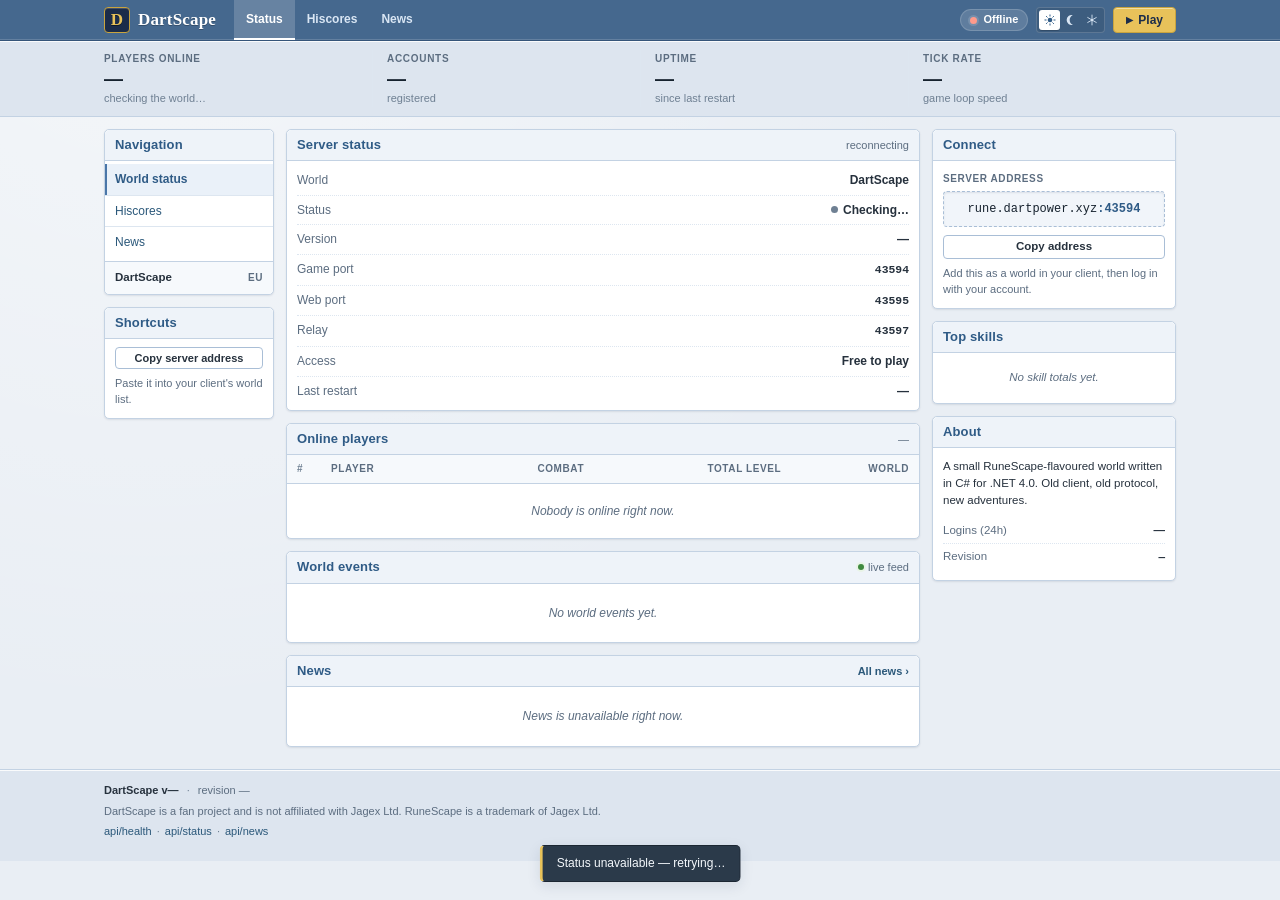
==== commit a6b70306: "Web service, relay, game assembly split and tests - DartScape.Game: extracted the world model out of" ====
--- a/src/DartScape.Web/public/index.html
+++ b/src/DartScape.Web/public/index.html
@@ -62,9 +62,31 @@
       </span>
 
       <div class="theme-switch" role="group" aria-label="Colour theme">
-        <button type="button" class="theme-btn is-active" data-theme-set="light" title="Light theme" aria-pressed="true">&#9788;<span class="vh">Light theme</span></button>
-        <button type="button" class="theme-btn" data-theme-set="dark" title="Dark theme" aria-pressed="false">&#9790;<span class="vh">Dark theme</span></button>
-        <button type="button" class="theme-btn" data-theme-set="ice" title="Ice theme" aria-pressed="false">&#10052;<span class="vh">Ice theme</span></button>
+        <button type="button" class="theme-btn is-active" data-theme-set="light" title="Light theme" aria-pressed="true">
+          <svg viewBox="0 0 16 16" width="12" height="12" aria-hidden="true" focusable="false">
+            <circle cx="8" cy="8" r="3.1" fill="currentColor"/>
+            <g stroke="currentColor" stroke-width="1.3" stroke-linecap="round">
+              <path d="M8 1.2v1.6M8 13.2v1.6M1.2 8h1.6M13.2 8h1.6"/>
+              <path d="M3.2 3.2l1.1 1.1M11.7 11.7l1.1 1.1M12.8 3.2l-1.1 1.1M4.3 11.7l-1.1 1.1"/>
+            </g>
+          </svg>
+          <span class="vh">Light theme</span>
+        </button>
+        <button type="button" class="theme-btn" data-theme-set="dark" title="Dark theme" aria-pressed="false">
+          <svg viewBox="0 0 16 16" width="12" height="12" aria-hidden="true" focusable="false">
+            <path d="M10.4 1.6a6.6 6.6 0 100 12.8 7 7 0 010-12.8z" fill="currentColor"/>
+          </svg>
+          <span class="vh">Dark theme</span>
+        </button>
+        <button type="button" class="theme-btn" data-theme-set="ice" title="Ice theme" aria-pressed="false">
+          <svg viewBox="0 0 16 16" width="12" height="12" aria-hidden="true" focusable="false">
+            <g stroke="currentColor" stroke-width="1.2" stroke-linecap="round">
+              <path d="M8 1.4v13.2M2.3 4.7l11.4 6.6M13.7 4.7L2.3 11.3"/>
+            </g>
+            <circle cx="8" cy="8" r="1.5" fill="currentColor"/>
+          </svg>
+          <span class="vh">Ice theme</span>
+        </button>
       </div>
 
       <button type="button" class="btn btn--play" id="play-btn">
@@ -287,7 +309,7 @@
     <div class="panel">
       <div class="panel-head"><h2>Top skills</h2></div>
       <div class="panel-body" id="skills-list">
-        <p class="empty">Skill totals are not available yet.</p>
+        <p class="empty">No skill totals yet.</p>
       </div>
     </div>
 
--- a/src/DartScape.Web/public/assets/css/app.css
+++ b/src/DartScape.Web/public/assets/css/app.css
@@ -67,7 +67,10 @@
   text-decoration: none;
 }
 
-a:hover { text-decoration: underline; }
+a:hover {
+  color: var(--link-hover);
+  text-decoration: underline;
+}
 
 a:focus-visible,
 button:focus-visible,
@@ -155,6 +158,8 @@
   --topbar-hover: rgba(255, 255, 255, 0.12);
   --topbar-active: rgba(255, 255, 255, 0.18);
   --topbar-line: rgba(255, 255, 255, 0.16);
+  --topbar-pill-bg: rgba(255, 255, 255, 0.14);
+  --topbar-well: rgba(0, 0, 0, 0.10);
 
   --ok: #3f8a3f;
   --ok-soft: #e8f4e6;
@@ -215,6 +220,8 @@
   --topbar-hover: rgba(255, 255, 255, 0.12);
   --topbar-active: rgba(255, 255, 255, 0.18);
   --topbar-line: rgba(255, 255, 255, 0.16);
+  --topbar-pill-bg: rgba(255, 255, 255, 0.14);
+  --topbar-well: rgba(0, 0, 0, 0.10);
 
   --ok: #3f8a3f;
   --ok-soft: #e8f4e6;
@@ -275,6 +282,8 @@
   --topbar-hover: rgba(255, 255, 255, 0.08);
   --topbar-active: rgba(255, 255, 255, 0.14);
   --topbar-line: rgba(255, 255, 255, 0.10);
+  --topbar-pill-bg: rgba(255, 255, 255, 0.10);
+  --topbar-well: rgba(0, 0, 0, 0.18);
 
   --ok: #6fbf73;
   --ok-soft: #1f3324;
@@ -328,13 +337,15 @@
   --accent-strong: #0b6d91;
   --accent-soft: #e0f4fc;
 
-  --topbar-bg: #24748f;
-  --topbar-edge: #1b5d75;
-  --topbar-text: #ffffff;
-  --topbar-dim: #e2f5fd;
-  --topbar-hover: rgba(255, 255, 255, 0.14);
-  --topbar-active: rgba(255, 255, 255, 0.22);
-  --topbar-line: rgba(255, 255, 255, 0.22);
+  --topbar-bg: #5cbde0;
+  --topbar-edge: #3f9dc0;
+  --topbar-text: #0d2a36;
+  --topbar-dim: #123a4c;
+  --topbar-hover: rgba(255, 255, 255, 0.34);
+  --topbar-active: rgba(255, 255, 255, 0.52);
+  --topbar-line: rgba(13, 42, 54, 0.20);
+  --topbar-pill-bg: rgba(255, 255, 255, 0.55);
+  --topbar-well: rgba(13, 42, 54, 0.10);
 
   --ok: #2f8f7a;
   --ok-soft: #e2f5f1;
@@ -489,7 +500,7 @@
   padding: 0 9px;
   border: 1px solid var(--topbar-line);
   border-radius: 11px;
-  background: rgba(255, 255, 255, 0.14);
+  background: var(--topbar-pill-bg);
   color: var(--topbar-text);
   font-size: 11px;
   font-weight: 600;
@@ -529,7 +540,7 @@
   padding: 2px;
   border: 1px solid var(--topbar-line);
   border-radius: var(--radius-sm);
-  background: rgba(0, 0, 0, 0.10);
+  background: var(--topbar-well);
 }
 
 .theme-btn {
@@ -541,9 +552,15 @@
   border-radius: 3px;
   background: transparent;
   color: var(--topbar-dim);
-  font-size: 12px;
   line-height: 20px;
   text-align: center;
+}
+
+.theme-btn svg {
+  display: block;
+  margin: 0 auto;
+  width: 12px;
+  height: 12px;
 }
 
 .theme-btn:hover {
@@ -552,8 +569,8 @@
 }
 
 .theme-btn.is-active {
-  background: var(--topbar-text);
-  color: var(--topbar-bg);
+  background: var(--bg-panel);
+  color: var(--accent-strong);
   box-shadow: 0 1px 0 rgba(0, 0, 0, 0.18);
 }
 
@@ -608,7 +625,7 @@
 .stat-note {
   display: block;
   color: var(--text-faint);
-  font-size: 11px;
+  font-size: var(--fs-small);
   line-height: 1.35;
 }
 
@@ -727,7 +744,7 @@
 .hint {
   margin-top: 7px;
   color: var(--text-muted);
-  font-size: 11px;
+  font-size: var(--fs-small);
   line-height: 1.45;
 }
 
@@ -836,7 +853,7 @@
 .table .level-max { color: var(--ok); font-weight: 700; }
 
 .table td.empty {
-  padding: 20px 12px;
+  padding: 18px 12px;
   color: var(--text-muted);
   text-align: center;
   font-style: italic;
@@ -861,7 +878,10 @@
 
 .dot--ok { background: var(--ok); }
 
-.dot--bad { background: var(--bad); }
+.dot--bad {
+  background: var(--bad);
+  box-shadow: 0 0 0 2px var(--bad-soft);
+}
 
 .dot--warn { background: var(--warn); }
 
@@ -1473,6 +1493,10 @@
   .table td { padding: 6px 8px; }
 
   .table .num { font-size: 11px; }
+
+  /* A single-world server makes this column redundant on tiny screens. */
+  #view-status .table th:last-child,
+  #view-status .table td:last-child { display: none; }
 }
 
 @media (prefers-reduced-motion: reduce) {
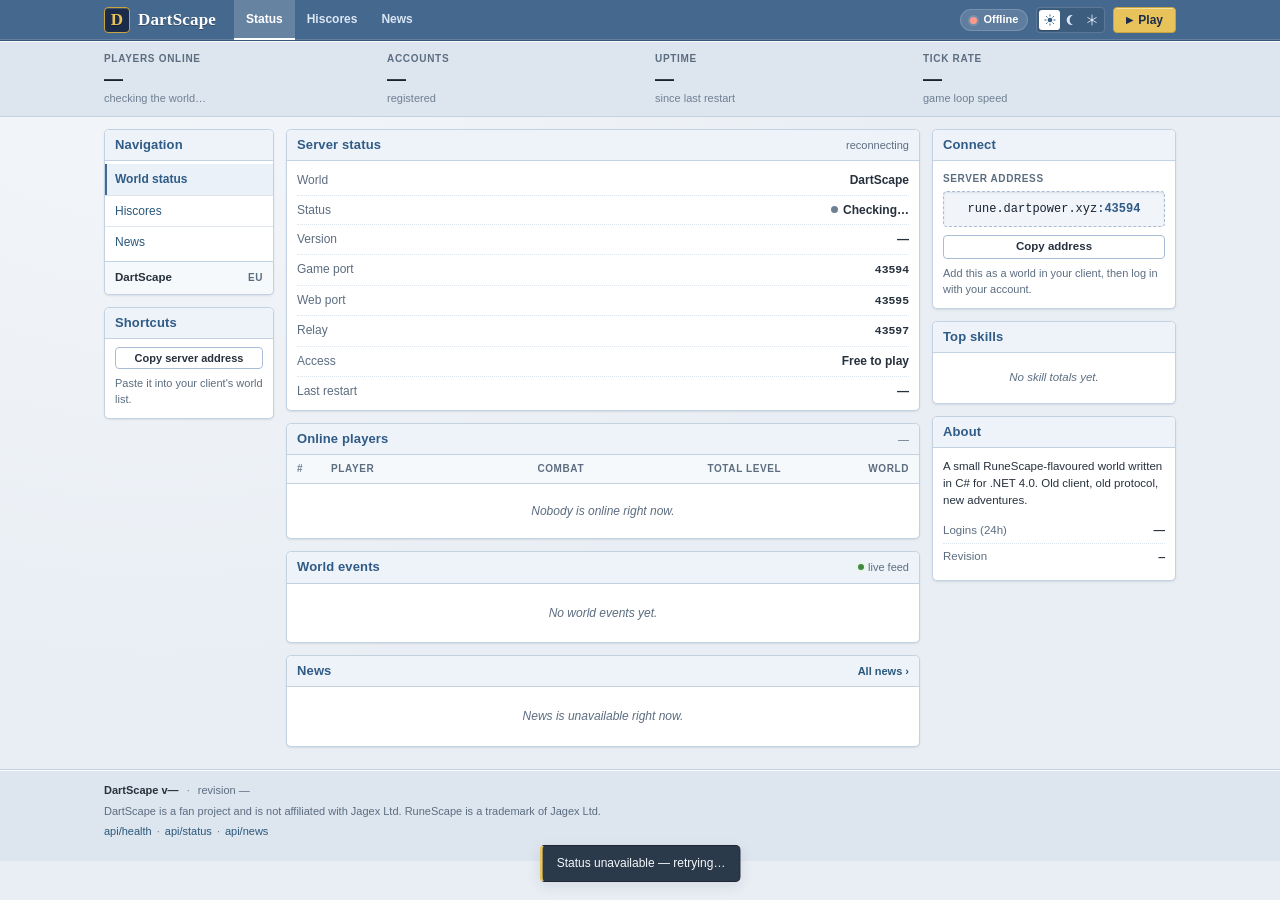
==== commit 42e2e224: "CI with artifacts, packaging, XP checks, firewall and docs - .github/workflows/ci.yml: build both co" ====
--- a/src/DartScape.Web/public/index.html
+++ b/src/DartScape.Web/public/index.html
@@ -32,7 +32,7 @@
         if (t !== 'light' && t !== 'dark' && t !== 'ice') { return; }
         document.documentElement.setAttribute('data-theme', t);
         var m = document.querySelector('meta[name="theme-color"]');
-        var c = { light: '#45688e', dark: '#22374f', ice: '#24748f' };
+        var c = { light: '#45688e', dark: '#22374f', ice: '#5cbde0' };
         if (m && c[t]) { m.setAttribute('content', c[t]); }
       } catch (e) { /* private mode / disabled storage — keep the light default. */ }
     }());
--- a/src/DartScape.Web/public/assets/css/app.css
+++ b/src/DartScape.Web/public/assets/css/app.css
@@ -147,7 +147,7 @@
   --link: #2b587a;
   --link-hover: #1d4361;
 
-  --accent: #4a76a8;
+  --accent: #45688e;
   --accent-strong: #2f5b86;
   --accent-soft: #eaf1f9;
 
@@ -160,6 +160,7 @@
   --topbar-line: rgba(255, 255, 255, 0.16);
   --topbar-pill-bg: rgba(255, 255, 255, 0.14);
   --topbar-well: rgba(0, 0, 0, 0.10);
+  --topbar-shadow: rgba(0, 0, 0, 0.28);
 
   --ok: #3f8a3f;
   --ok-soft: #e8f4e6;
@@ -209,7 +210,7 @@
   --link: #2b587a;
   --link-hover: #1d4361;
 
-  --accent: #4a76a8;
+  --accent: #45688e;
   --accent-strong: #2f5b86;
   --accent-soft: #eaf1f9;
 
@@ -222,6 +223,7 @@
   --topbar-line: rgba(255, 255, 255, 0.16);
   --topbar-pill-bg: rgba(255, 255, 255, 0.14);
   --topbar-well: rgba(0, 0, 0, 0.10);
+  --topbar-shadow: rgba(0, 0, 0, 0.28);
 
   --ok: #3f8a3f;
   --ok-soft: #e8f4e6;
@@ -284,6 +286,7 @@
   --topbar-line: rgba(255, 255, 255, 0.10);
   --topbar-pill-bg: rgba(255, 255, 255, 0.10);
   --topbar-well: rgba(0, 0, 0, 0.18);
+  --topbar-shadow: rgba(0, 0, 0, 0.45);
 
   --ok: #6fbf73;
   --ok-soft: #1f3324;
@@ -346,6 +349,7 @@
   --topbar-line: rgba(13, 42, 54, 0.20);
   --topbar-pill-bg: rgba(255, 255, 255, 0.55);
   --topbar-well: rgba(13, 42, 54, 0.10);
+  --topbar-shadow: rgba(13, 42, 54, 0.16);
 
   --ok: #2f8f7a;
   --ok-soft: #e2f5f1;
@@ -442,7 +446,7 @@
   font-weight: 700;
   line-height: 24px;
   text-align: center;
-  text-shadow: 0 1px 0 rgba(0, 0, 0, 0.45);
+  text-shadow: 0 1px 0 var(--topbar-shadow);
 }
 
 .brand-name {
@@ -450,7 +454,7 @@
   font-size: 17px;
   font-weight: 700;
   letter-spacing: 0.01em;
-  text-shadow: 0 1px 0 rgba(0, 0, 0, 0.25);
+  text-shadow: 0 1px 0 var(--topbar-shadow);
 }
 
 .tabs {
@@ -952,6 +956,8 @@
   box-shadow: inset 0 1px 2px var(--shadow);
 }
 
+/* Font Awesome, if it loads, sits inside buttons. Icons are never the only
+   label, so a missing icon font changes nothing but the glyph spacing. */
 .btn i,
 .btn .fa-solid { margin-right: 5px; }
 
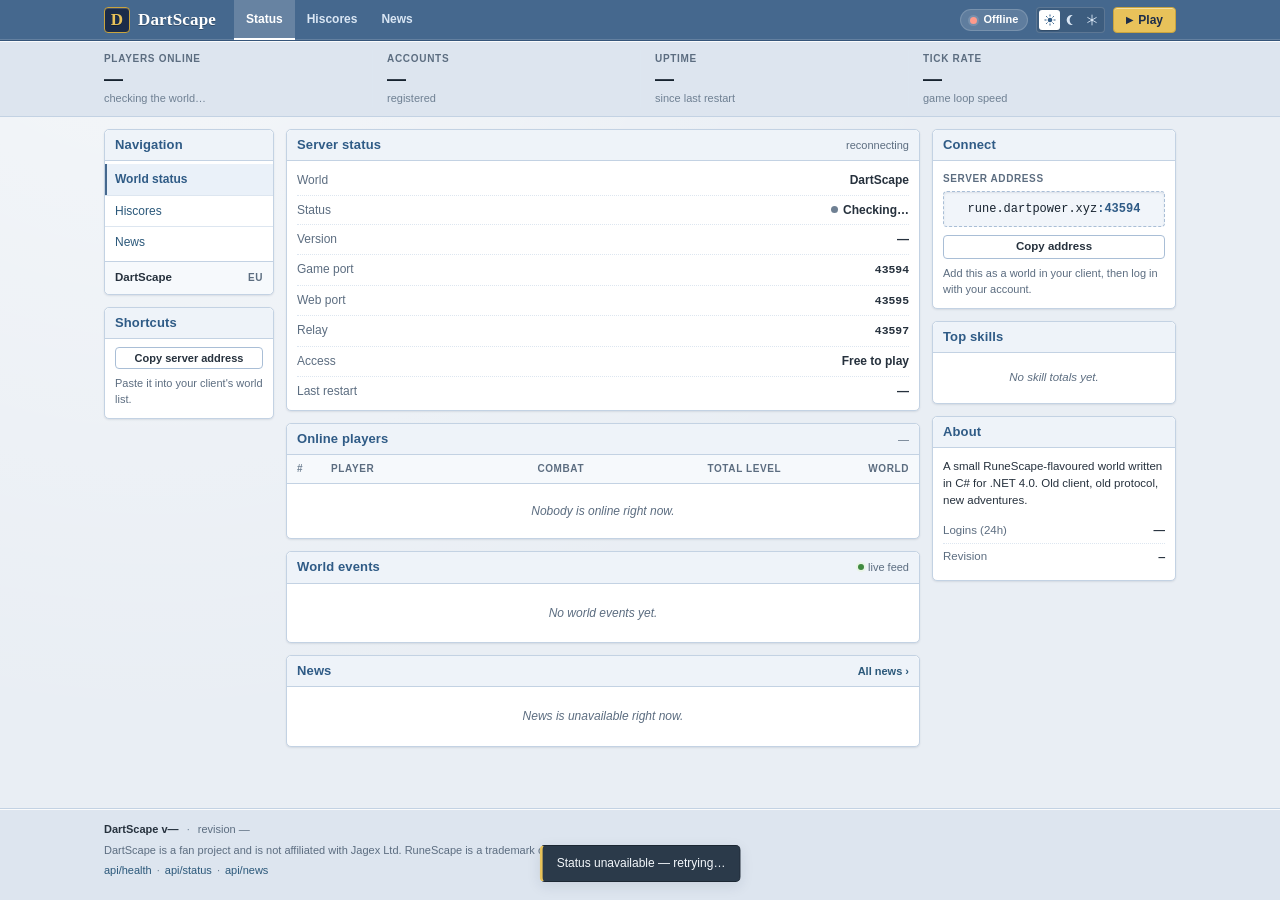
==== commit 5ba5b4ed: "Fix CSP-blocked theme script, implement brand.css, LAN fallback in launcher Found by loading the liv" ====
--- a/src/DartScape.Web/public/index.html
+++ b/src/DartScape.Web/public/index.html
@@ -24,19 +24,7 @@
   <!-- Optional icon font. Every icon here is decorative; text labels always render. -->
   <link rel="stylesheet" href="https://cdnjs.cloudflare.com/ajax/libs/font-awesome/6.5.2/css/all.min.css" crossorigin="anonymous" referrerpolicy="no-referrer">
 
-  <script>
-    /* Apply the stored theme before first paint to avoid a light-theme flash. */
-    (function () {
-      try {
-        var t = window.localStorage.getItem('dartscape.theme');
-        if (t !== 'light' && t !== 'dark' && t !== 'ice') { return; }
-        document.documentElement.setAttribute('data-theme', t);
-        var m = document.querySelector('meta[name="theme-color"]');
-        var c = { light: '#45688e', dark: '#22374f', ice: '#5cbde0' };
-        if (m && c[t]) { m.setAttribute('content', c[t]); }
-      } catch (e) { /* private mode / disabled storage — keep the light default. */ }
-    }());
-  </script>
+  <script src="assets/js/theme-boot.js?v=1"></script>
 </head>
 <body>
 
--- a/src/DartScape.Web/public/assets/css/app.css
+++ b/src/DartScape.Web/public/assets/css/app.css
@@ -34,6 +34,7 @@
 *::after { box-sizing: border-box; }
 
 html {
+  height: 100%;
   -webkit-text-size-adjust: 100%;
   text-size-adjust: 100%;
 }
@@ -85,6 +86,8 @@
 }
 
 body {
+  display: flex;
+  flex-direction: column;
   background: var(--bg-page);
   color: var(--text);
   font-family: var(--font-ui);
@@ -388,6 +391,8 @@
   grid-template-columns: 170px minmax(0, 1fr) 244px;
   grid-gap: var(--space);
   align-items: start;
+  flex: 1 0 auto;
+  width: 100%;
   max-width: var(--wrap);
   margin: 0 auto;
   padding: var(--space) 14px 22px;
@@ -1085,8 +1090,6 @@
   text-align: center;
 }
 
-.events .empty::before { display: none; }
-
 
 /* ==========================================================================
    12. News
@@ -1179,7 +1182,6 @@
   background: var(--accent);
 }
 
-.skills .empty,
 #skills-list .empty {
   padding: 6px 0;
   color: var(--text-muted);
@@ -1324,17 +1326,19 @@
    ========================================================================== */
 
 .sitefoot {
+  flex: none;
   border-top: 1px solid var(--border);
   background: var(--bg-page-alt);
   box-shadow: inset 0 1px 0 var(--inset-highlight);
 }
 
 .sitefoot-inner {
+  width: 100%;
   max-width: var(--wrap);
   margin: 0 auto;
   padding: 12px 14px 20px;
   color: var(--text-muted);
-  font-size: 11px;
+  font-size: var(--fs-small);
   line-height: 1.6;
 }
 
@@ -1354,7 +1358,7 @@
 
 .foot-legal { max-width: 640px; }
 
-.foot-links a { font-size: 11px; }
+.foot-links a { font-size: var(--fs-small); }
 
 
 /* ==========================================================================
@@ -1500,9 +1504,10 @@
 
   .table .num { font-size: 11px; }
 
-  /* A single-world server makes this column redundant on tiny screens. */
+  /* A single-world server makes this column redundant on tiny screens. The
+     empty-state row spans every column, so it is excluded. */
   #view-status .table th:last-child,
-  #view-status .table td:last-child { display: none; }
+  #view-status .table td:last-child:not(.empty) { display: none; }
 }
 
 @media (prefers-reduced-motion: reduce) {
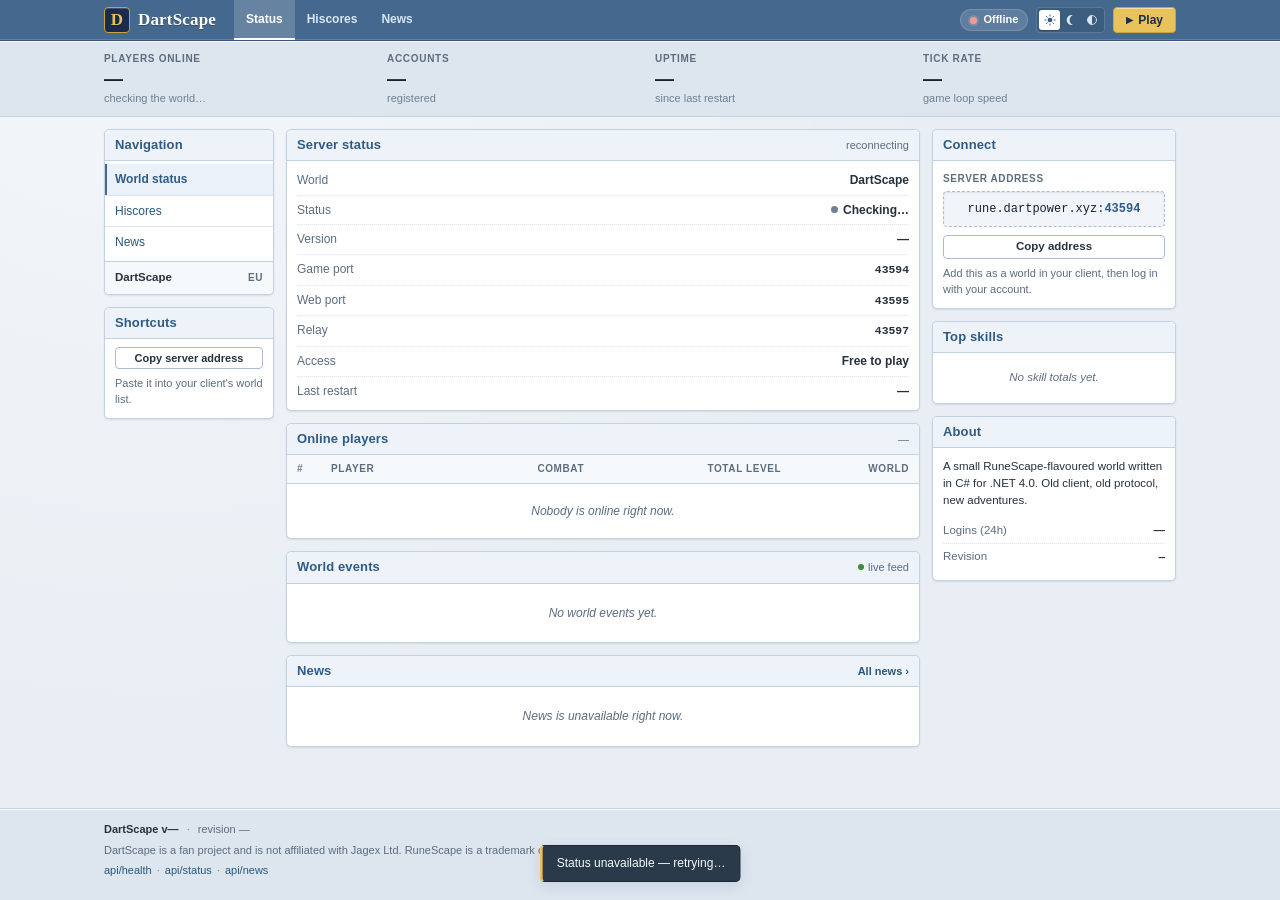
==== commit 75ffb207: "Rename the third theme from ice to OLED and make it actually black PROMPT.md asked for light/dark/OL" ====
--- a/src/DartScape.Web/public/index.html
+++ b/src/DartScape.Web/public/index.html
@@ -66,14 +66,12 @@
           </svg>
           <span class="vh">Dark theme</span>
         </button>
-        <button type="button" class="theme-btn" data-theme-set="ice" title="Ice theme" aria-pressed="false">
+        <button type="button" class="theme-btn" data-theme-set="oled" title="OLED theme" aria-pressed="false">
           <svg viewBox="0 0 16 16" width="12" height="12" aria-hidden="true" focusable="false">
-            <g stroke="currentColor" stroke-width="1.2" stroke-linecap="round">
-              <path d="M8 1.4v13.2M2.3 4.7l11.4 6.6M13.7 4.7L2.3 11.3"/>
-            </g>
-            <circle cx="8" cy="8" r="1.5" fill="currentColor"/>
+            <circle cx="8" cy="8" r="6" fill="none" stroke="currentColor" stroke-width="1.2"/>
+            <path d="M8 2a6 6 0 000 12z" fill="currentColor"/>
           </svg>
-          <span class="vh">Ice theme</span>
+          <span class="vh">OLED theme</span>
         </button>
       </div>
 
--- a/src/DartScape.Web/public/assets/css/app.css
+++ b/src/DartScape.Web/public/assets/css/app.css
@@ -5,7 +5,7 @@
 
    Contents
      01. Reset & base
-     02. Theme tokens  (:root, light, dark, ice)
+     02. Theme tokens  (:root, light, dark, oled)
      03. Layout
      04. Top bar
      05. Stats strip
@@ -317,67 +317,71 @@
   --selection-fg: #f0f5fa;
 }
 
-html[data-theme="ice"] {
-  color-scheme: light;
-
-  --bg-page: #e6f4fa;
-  --bg-page-alt: #d6ecf6;
-  --bg-panel: #ffffff;
-  --bg-panel-head: #e4f5fc;
-  --bg-subtle: #f4fbfe;
-  --bg-inset: #eef8fd;
-
-  --border: #b4dced;
-  --border-strong: #8ec9e0;
-  --border-soft: #d3ecf6;
-
-  --text: #1e3a47;
-  --text-strong: #0d2a36;
-  --text-muted: #4f7488;
-  --text-faint: #57808f;
-
-  --link: #0a6c90;
-  --link-hover: #074d68;
-
-  --accent: #2b9fc6;
-  --accent-strong: #0b6d91;
-  --accent-soft: #e0f4fc;
-
-  --topbar-bg: #5cbde0;
-  --topbar-edge: #3f9dc0;
-  --topbar-text: #0d2a36;
-  --topbar-dim: #123a4c;
-  --topbar-hover: rgba(255, 255, 255, 0.34);
-  --topbar-active: rgba(255, 255, 255, 0.52);
-  --topbar-line: rgba(13, 42, 54, 0.20);
-  --topbar-pill-bg: rgba(255, 255, 255, 0.55);
-  --topbar-well: rgba(13, 42, 54, 0.10);
-  --topbar-shadow: rgba(13, 42, 54, 0.16);
-
-  --ok: #2f8f7a;
-  --ok-soft: #e2f5f1;
-  --warn: #a8811f;
-  --bad: #c2543f;
-  --bad-soft: #fdeeea;
+/* OLED: true black. Panels are #000 so an OLED panel switches those pixels off
+   entirely, which is the whole point of the theme. Contrast is deliberately
+   raised relative to the dark theme, because pure black next to mid-grey text
+   reads as lower contrast than it measures. */
+html[data-theme="oled"] {
+  color-scheme: dark;
+
+  --bg-page: #000000;
+  --bg-page-alt: #050505;
+  --bg-panel: #000000;
+  --bg-panel-head: #0a0a0a;
+  --bg-subtle: #080808;
+  --bg-inset: #0d0d0d;
+
+  --border: #1f1f1f;
+  --border-strong: #333333;
+  --border-soft: #141414;
+
+  --text: #e8e8e8;
+  --text-strong: #ffffff;
+  --text-muted: #9a9a9a;
+  --text-faint: #8a8a8a;
+
+  --link: #6fb3e0;
+  --link-hover: #94cdf2;
+
+  --accent: #4a90c4;
+  --accent-strong: #6fb3e0;
+  --accent-soft: #0a1a26;
+
+  --topbar-bg: #000000;
+  --topbar-edge: #1f1f1f;
+  --topbar-text: #e8e8e8;
+  --topbar-dim: #9a9a9a;
+  --topbar-hover: rgba(255, 255, 255, 0.08);
+  --topbar-active: rgba(255, 255, 255, 0.14);
+  --topbar-line: rgba(255, 255, 255, 0.10);
+  --topbar-pill-bg: rgba(255, 255, 255, 0.06);
+  --topbar-well: rgba(255, 255, 255, 0.04);
+  --topbar-shadow: rgba(0, 0, 0, 0.80);
+
+  --ok: #4ec98a;
+  --ok-soft: #062015;
+  --warn: #e0b44a;
+  --bad: #f0736a;
+  --bad-soft: #220b09;
 
   --gold: #f0cd6b;
   --gold-hover: #f8dc8c;
-  --gold-edge: #c9a848;
-  --navy: #123a4c;
-
-  --row-hover: #f0fafe;
-  --row-zebra: #f8fdff;
-
-  --shadow: rgba(20, 80, 110, 0.12);
-  --inset-highlight: rgba(255, 255, 255, 0.90);
-  --page-glow: rgba(255, 255, 255, 0.75);
-
-  --toast-bg: #17495c;
-  --toast-fg: #f2fbfe;
-  --toast-border: #0e3546;
-
-  --selection-bg: #c8eaf7;
-  --selection-fg: #0d2a36;
+  --gold-edge: #8a7328;
+  --navy: #050d14;
+
+  --row-hover: #0f0f0f;
+  --row-zebra: #070707;
+
+  --shadow: rgba(0, 0, 0, 0.90);
+  --inset-highlight: rgba(255, 255, 255, 0.06);
+  --page-glow: rgba(255, 255, 255, 0.03);
+
+  --toast-bg: #111111;
+  --toast-fg: #ffffff;
+  --toast-border: #333333;
+
+  --selection-bg: #1d3f56;
+  --selection-fg: #ffffff;
 }
 
 
@@ -1177,7 +1181,6 @@
 .skill-bar span {
   display: block;
   height: 100%;
-  min-width: 2px;
   border-radius: 2px;
   background: var(--accent);
 }
